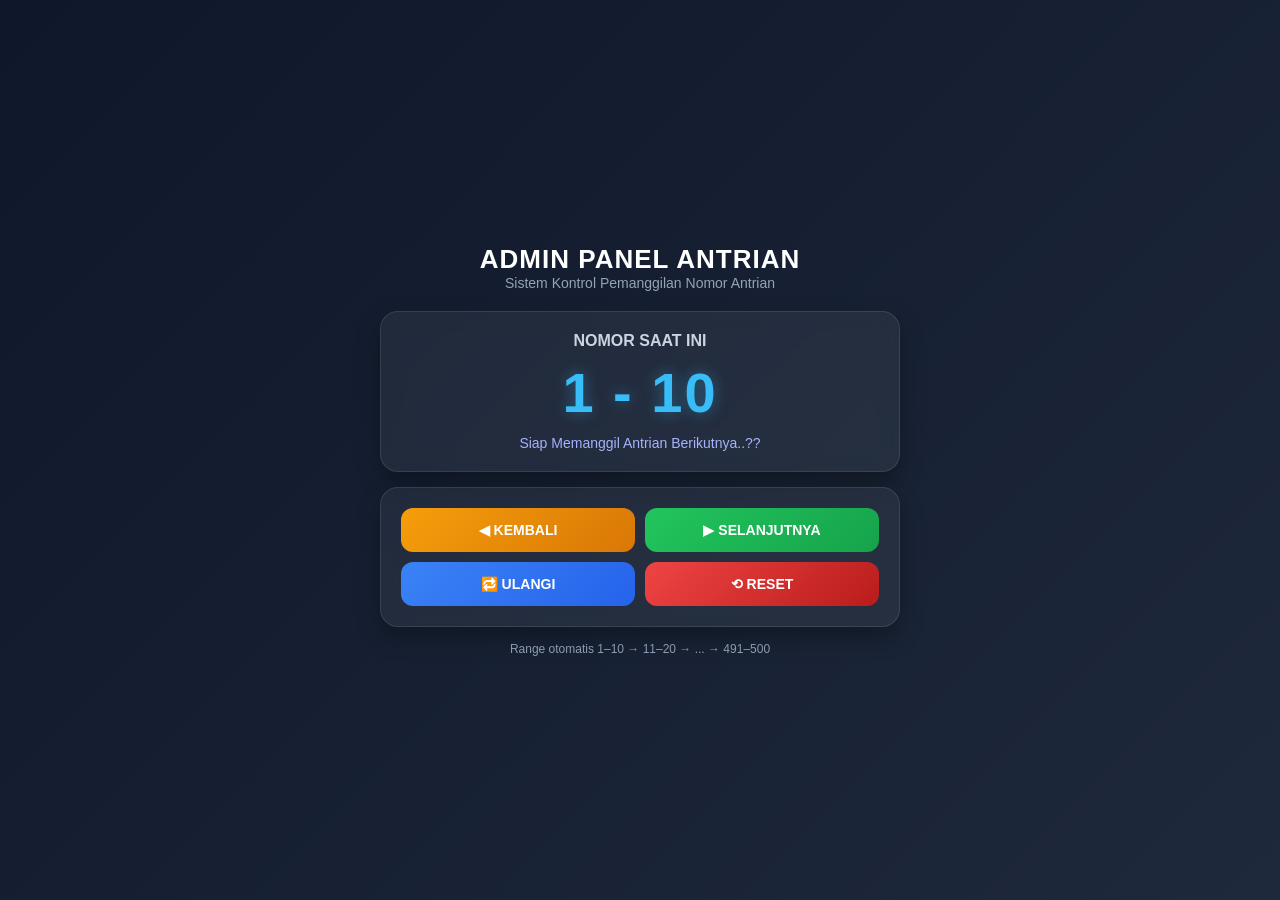
==== admin.html @ 1ee45f45 "Add files via upload" ====
<!DOCTYPE html>
<html lang="id">
<head>
<meta charset="UTF-8">
<meta name="viewport" content="width=device-width, initial-scale=1.0">
<title>ADMIN PANEL ANTRIAN</title>

<link rel="stylesheet" href="admin.css">
</head>

<body>

<div class="wrapper">

    <div class="topbar">
        <h1>ADMIN PANEL ANTRIAN</h1>
        <p>Sistem Kontrol Pemanggilan Nomor Antrian</p>
    </div>

    <div class="card status">
        <h2>NOMOR SAAT INI</h2>

        <div id="currentNumber" class="number">
            1 - 10
        </div>

        <div id="info" class="info">
            Siap Memanggil Antrian Berikutnya..??
        </div>
    </div>

    <div class="card controls">

        <button class="btn prev" onclick="prevQueue()">◀ KEMBALI</button>
        <button class="btn next" onclick="nextQueue()">▶ SELANJUTNYA</button>
        <button class="btn repeat" onclick="repeatQueue()">🔁 ULANGI</button>
        <button class="btn reset" onclick="resetQueue()">⟲ RESET</button>

    </div>

    <div class="footer">
        Range otomatis 1–10 → 11–20 → ... → 491–500
    </div>

</div>

<script src="tts.js"></script>
<script src="admin.js"></script>

</body>
</html>
---- admin.css ----
/* RESET */
* {
    margin: 0;
    padding: 0;
    box-sizing: border-box;
    font-family: 'Segoe UI', Tahoma, sans-serif;
}

body {
    background: linear-gradient(135deg, #0f172a, #1e293b);
    min-height: 100vh;
    display: flex;
    justify-content: center;
    align-items: center;
    color: #fff;
}

/* WRAPPER */
.wrapper {
    width: 95%;
    max-width: 520px;
}

/* TOPBAR */
.topbar {
    text-align: center;
    margin-bottom: 20px;
}

.topbar h1 {
    font-size: 26px;
    letter-spacing: 1px;
}

.topbar p {
    font-size: 14px;
    color: #94a3b8;
}

/* CARD */
.card {
    background: rgba(255, 255, 255, 0.06);
    backdrop-filter: blur(10px);
    border: 1px solid rgba(255,255,255,0.1);
    border-radius: 18px;
    padding: 20px;
    margin-bottom: 15px;
    box-shadow: 0 10px 25px rgba(0,0,0,0.3);
}

/* STATUS */
.status h2 {
    text-align: center;
    font-size: 16px;
    color: #cbd5e1;
    margin-bottom: 10px;
}

.number {
    font-size: 56px;
    font-weight: bold;
    text-align: center;
    color: #38bdf8;
    margin: 10px 0;
    letter-spacing: 2px;
    text-shadow: 0 0 15px rgba(56,189,248,0.4);
}

.info {
    text-align: center;
    font-size: 14px;
    color: #a5b4fc;
}

/* BUTTONS */
.controls {
    display: grid;
    grid-template-columns: 1fr 1fr;
    gap: 10px;
}

.btn {
    padding: 14px;
    border: none;
    border-radius: 12px;
    font-size: 14px;
    font-weight: bold;
    cursor: pointer;
    transition: 0.2s ease;
    color: white;
}

.btn:hover {
    transform: translateY(-2px);
    opacity: 0.9;
}

/* VARIAN WARNA */
.next {
    background: linear-gradient(135deg, #22c55e, #16a34a);
}

.repeat {
    background: linear-gradient(135deg, #3b82f6, #2563eb);
}

.prev {
    background: linear-gradient(135deg, #f59e0b, #d97706);
}

.reset {
    background: linear-gradient(135deg, #ef4444, #b91c1c);
}

/* FOOTER */
.footer {
    text-align: center;
    font-size: 12px;
    color: #94a3b8;
    margin-top: 10px;
}
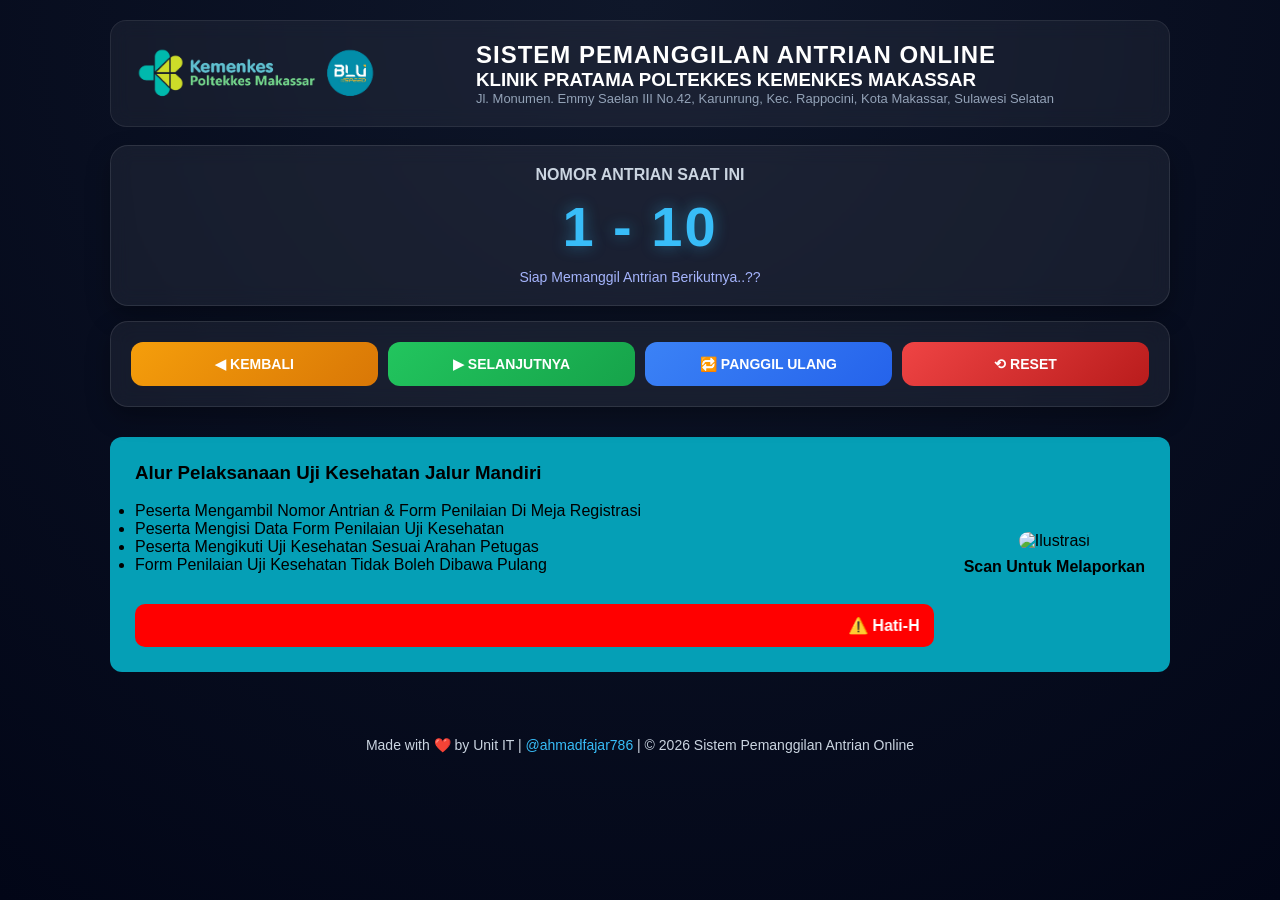
==== commit 9429a6cb: "Update admin.html" ====
--- a/admin.html
+++ b/admin.html
@@ -9,43 +9,86 @@
 </head>
 
 <body>
+    <div class="container">
+        <div class="header">
 
-<div class="wrapper">
+        <img src="logo.png" class="logo">
 
-    <div class="topbar">
-        <h1>ADMIN PANEL ANTRIAN</h1>
-        <p>Sistem Kontrol Pemanggilan Nomor Antrian</p>
-    </div>
-
-    <div class="card status">
-        <h2>NOMOR SAAT INI</h2>
-
-        <div id="currentNumber" class="number">
-            1 - 10
+        <div class="title">
+            <h1>SISTEM PEMANGGILAN ANTRIAN ONLINE</h1>
+            <h3>KLINIK PRATAMA POLTEKKES KEMENKES MAKASSAR</h3>
+            <p>Jl. Monumen. Emmy Saelan III No.42, Karunrung, Kec. Rappocini, Kota Makassar, Sulawesi Selatan<p>
         </div>
 
-        <div id="info" class="info">
-            Siap Memanggil Antrian Berikutnya..??
+        <div class="clock">
+            <div id="jam"></div>
+            <div id="tanggal"></div>
         </div>
-    </div>
+        </div>
+        <br>
+        <div class="card status">
+            <h2>NOMOR ANTRIAN SAAT INI</h2>
 
-    <div class="card controls">
+            <div id="currentNumber" class="number">
+                1 - 10
+            </div>
+
+            <div id="info" class="info">
+                Siap Memanggil Antrian Berikutnya..??
+            </div>
+        </div>
+        <div class="card controls">
 
         <button class="btn prev" onclick="prevQueue()">◀ KEMBALI</button>
         <button class="btn next" onclick="nextQueue()">▶ SELANJUTNYA</button>
-        <button class="btn repeat" onclick="repeatQueue()">🔁 ULANGI</button>
+        <button class="btn repeat" onclick="repeatQueue()">🔁 PANGGIL ULANG</button>
         <button class="btn reset" onclick="resetQueue()">⟲ RESET</button>
 
+        </div>
+        
+        <div class="info-box">
+
+            <div class="info-content">
+                <h3>Alur Pelaksanaan Uji Kesehatan Jalur Mandiri</h3>
+                <br>
+                <ul>
+                    <li>Peserta Mengambil Nomor Antrian & Form Penilaian Di Meja Registrasi</li>
+                    <li>Peserta Mengisi Data Form Penilaian Uji Kesehatan</li>
+                    <li>Peserta Mengikuti Uji Kesehatan Sesuai Arahan Petugas</li>
+                    <li>Form Penilaian Uji Kesehatan Tidak Boleh Dibawa Pulang</li>
+                </ul>
+                <div class="warning">
+                <marquee id="running">
+                    ⚠️ Hati-Hati Dengan Segala Bentuk Penipuan Yang Menjanjika Kelulusan di Poltekkes Kemenkes Makassar. Jika Ada Yang Menjanjikan Kelulusan dan Meminta Bayaran atau Indikasi Penipuan Lainnya, Silahkan Laporkan, Scan QR Code disamping --->
+                </marquee>
+            </div>
+            </div>
+
+            <div class="info-image">
+                <img src="Laporki.png" alt="Ilustrasi">
+                <p>Scan Untuk Melaporkan</p>
+            </div>
+
+        </div>
     </div>
+    <footer class="footer-copyright">
+    <p>
+        Made with ❤️ by Unit IT |
+        <a href="https://www.instagram.com/ahmadfajar786?igsh=NjBlbHVlcjFzcHpp" target="_blank">
+            @ahmadfajar786
+        </a>
+        | © <span id="tahun"></span> Sistem Pemanggilan Antrian Online
+    </p>
+</footer>
 
-    <div class="footer">
-        Range otomatis 1–10 → 11–20 → ... → 491–500
-    </div>
-
-</div>
+<script>
+    document.getElementById("tahun").textContent =
+        new Date().getFullYear();
+</script>
 
 <script src="tts.js"></script>
 <script src="admin.js"></script>
+<script src="clock.js"></script>
 
 </body>
-</html>+</html>
--- a/admin.css
+++ b/admin.css
@@ -7,18 +7,63 @@
 }
 
 body {
-    background: linear-gradient(135deg, #0f172a, #1e293b);
+    background: radial-gradient(circle at top, #0f172a, #020617);
+    color: white;
     min-height: 100vh;
+}
+
+/* CONTAINER */
+.container {
+    max-width: 1100px;
+    margin: auto;
+    padding: 20px;
+}
+/* HEADER */
+.header {
     display: flex;
-    justify-content: center;
+    justify-content: space-between;
     align-items: center;
-    color: #fff;
+    background: rgba(255,255,255,0.05);
+    padding: 15px 20px;
+    border-radius: 16px;
+    backdrop-filter: blur(10px);
+    border: 1px solid rgba(255,255,255,0.08);
+}
+
+.logo {
+    width: 250px;
+    height: auto;
+    object-fit: contain;
+}
+
+.title h1 {
+    font-size: 24px;
+    letter-spacing: 1px;
+}
+
+.title p {
+    font-size: 13px;
+    color: #94a3b8;
+}
+
+/* CLOCK */
+.clock {
+    text-align: right;
+    font-size: 14px;
+    color: #93c5fd;
+}
+
+#jam {
+    font-size: 22px;
+    font-weight: bold;
+    color: #38bdf8;
 }
 
 /* WRAPPER */
 .wrapper {
     width: 95%;
     max-width: 520px;
+    margin: 40px auto;
 }
 
 /* TOPBAR */
@@ -72,10 +117,76 @@
     color: #a5b4fc;
 }
 
+.info-box {
+    background: #059fb6;
+    color: #000;
+    padding: 25px;
+    border-radius: 12px;
+    margin-top: 30px;
+
+    display: flex;
+    justify-content: space-between;
+    align-items: center;
+    gap: 30px;
+}
+
+.info-content {
+    flex: 1;
+}
+
+.info-image img {
+    width: 180px;
+    height: auto;
+    border-radius: 10px;
+}
+
+.info-image {
+    text-align: center;
+}
+
+.info-image img {
+    width: 180px;
+    height: auto;
+    border-radius: 10px;
+}
+
+.info-image p {
+    margin-top: 8px;
+    font-size: 16px;
+    font-weight: bold;
+    color: #000;
+}
+
+/* WARNING */
+.warning{
+    margin-top:30px;
+    background:#fbbf24;
+    color:#000;
+    padding:15px;
+    border-radius:10px;
+    font-weight:bold;
+}
+
+.warning {
+    display: flex;
+    align-items: center;
+    gap: 10px;
+    background: #ff0000;
+    color: white;
+    padding: 12px 15px;
+    border-radius: 10px;
+    font-weight: bold;
+}
+
+.warning-icon {
+    width: 24px;
+    height: 24px;
+}
+
 /* BUTTONS */
 .controls {
     display: grid;
-    grid-template-columns: 1fr 1fr;
+    grid-template-columns: 1fr 1fr 1fr 1fr;
     gap: 10px;
 }
 
@@ -113,9 +224,20 @@
 }
 
 /* FOOTER */
-.footer {
-    text-align: center;
-    font-size: 12px;
-    color: #94a3b8;
-    margin-top: 10px;
-}+
+.footer-copyright {
+    margin-top: 30px;
+    padding: 15px;
+    text-align: center;
+    color: #cbd5e1;
+    font-size: 14px;
+}
+
+.footer-copyright a {
+    color: #38bdf8;
+    text-decoration: none;
+}
+
+.footer-copyright a:hover {
+    text-decoration: underline;
+}
